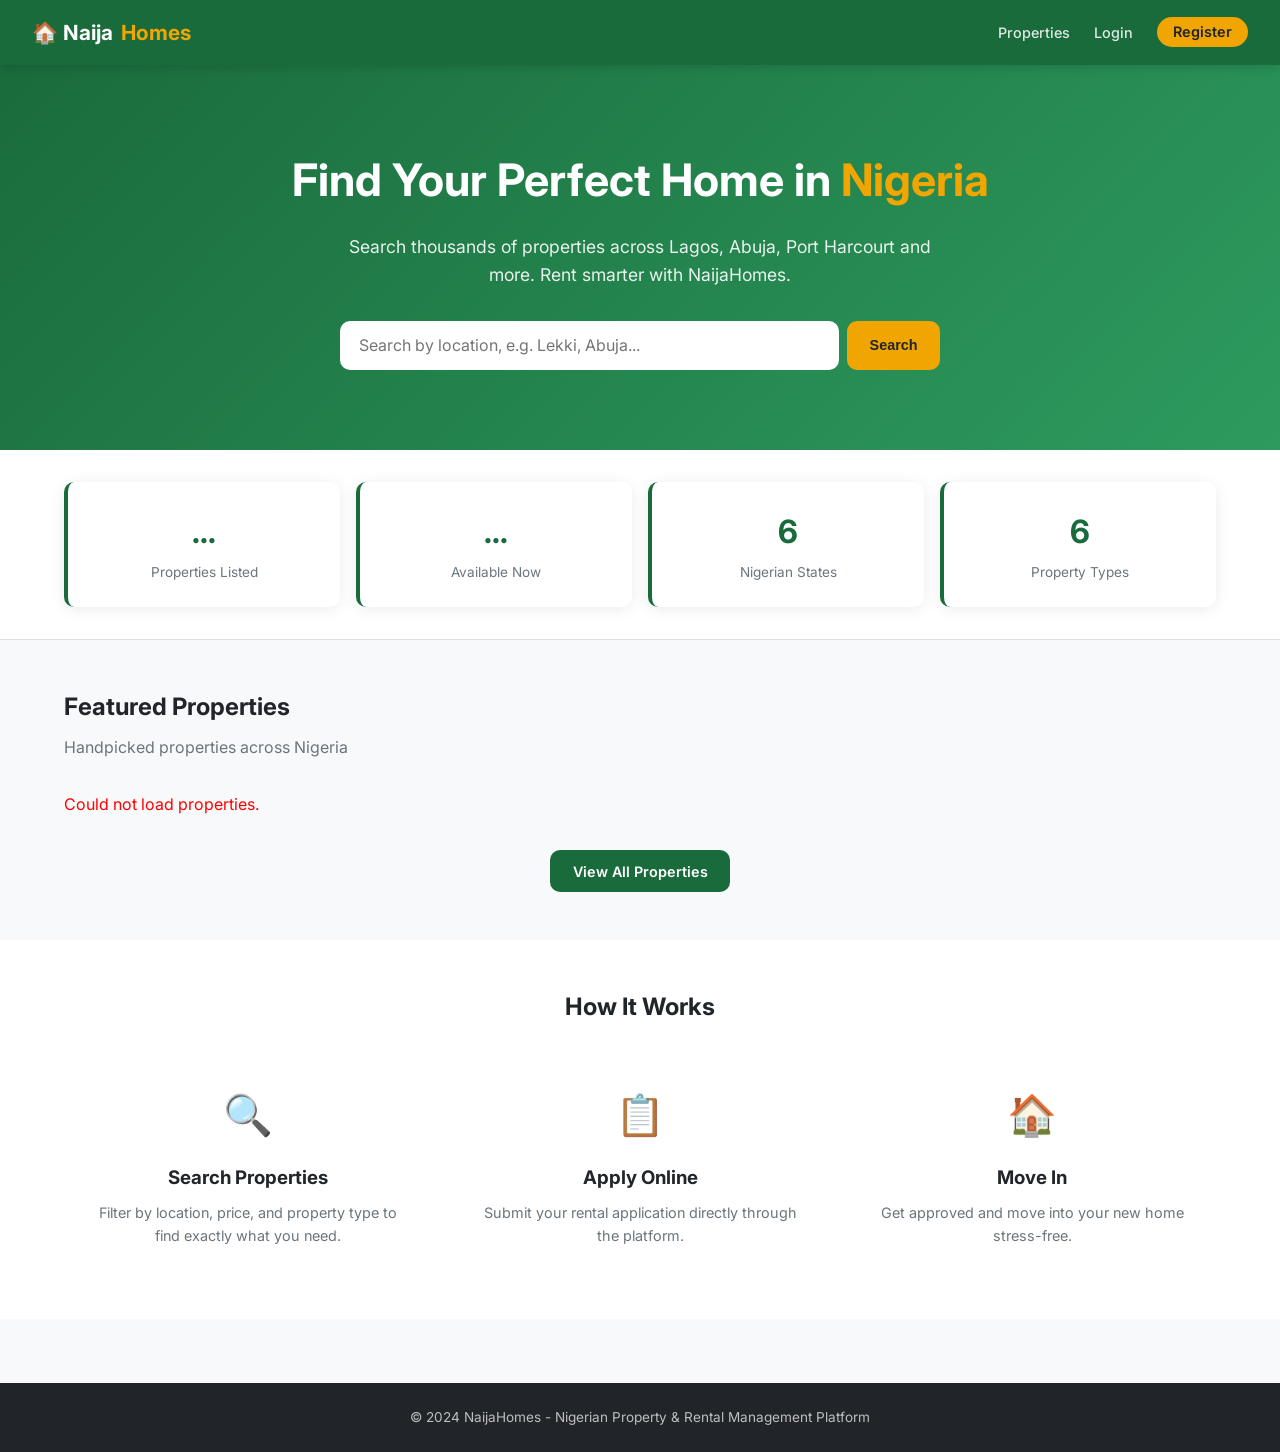
==== templates/pages/index.html @ 6a8428d4 "Nigerian Property Platform Project" ====
<!DOCTYPE html>
<html lang="en">
<head>
    <meta charset="UTF-8">
    <meta name="viewport" content="width=device-width, initial-scale=1.0">
    <title>NaijaHomes - Find Your Perfect Home in Nigeria</title>
    <link rel="stylesheet" href="/static/css/style.css">
</head>
<body>

    <nav class="navbar" id="navbar"></nav>

    <section class="hero">
        <h1>Find Your Perfect Home in <span>Nigeria</span></h1>
        <p>Search thousands of properties across Lagos, Abuja, Port Harcourt and more. Rent smarter with NaijaHomes.</p>

        <div class="hero-search">
            <input type="text" id="heroSearch" placeholder="Search by location, e.g. Lekki, Abuja...">
            <button class="btn btn-secondary" onclick="heroSearch()">Search</button>
        </div>
    </section>

    <section style="background: white; padding: 2rem 0; border-bottom: 1px solid #dee2e6;">
        <div class="container">
            <div class="grid-4" id="statsRow">
                <div class="stat-card">
                    <div class="stat-card-number" id="totalProps">...</div>
                    <div class="stat-card-label">Properties Listed</div>
                </div>
                <div class="stat-card">
                    <div class="stat-card-number" id="totalAvail">...</div>
                    <div class="stat-card-label">Available Now</div>
                </div>
                <div class="stat-card">
                    <div class="stat-card-number">6</div>
                    <div class="stat-card-label">Nigerian States</div>
                </div>
                <div class="stat-card">
                    <div class="stat-card-number">6</div>
                    <div class="stat-card-label">Property Types</div>
                </div>
            </div>
        </div>
    </section>

    <section style="padding: 3rem 0;">
        <div class="container">
            <h2 style="font-size:1.5rem; font-weight:700; margin-bottom:0.5rem;">Featured Properties</h2>
            <p style="color:#6c757d; margin-bottom:2rem;">Handpicked properties across Nigeria</p>

            <div class="grid-3" id="featuredProperties">
                <div class="spinner">Loading properties...</div>
            </div>

            <div style="text-align:center; margin-top:2rem;">
                <a href="/properties/" class="btn btn-primary">View All Properties</a>
            </div>
        </div>
    </section>

    <section style="background:white; padding:3rem 0;">
        <div class="container">
            <h2 style="text-align:center; font-size:1.5rem; font-weight:700; margin-bottom:2rem;">How It Works</h2>
            <div class="grid-3">
                <div style="text-align:center; padding:1.5rem;">
                    <div style="font-size:2.5rem; margin-bottom:1rem;">🔍</div>
                    <h3 style="margin-bottom:0.5rem;">Search Properties</h3>
                    <p style="color:#6c757d; font-size:0.9rem;">Filter by location, price, and property type to find exactly what you need.</p>
                </div>
                <div style="text-align:center; padding:1.5rem;">
                    <div style="font-size:2.5rem; margin-bottom:1rem;">📋</div>
                    <h3 style="margin-bottom:0.5rem;">Apply Online</h3>
                    <p style="color:#6c757d; font-size:0.9rem;">Submit your rental application directly through the platform.</p>
                </div>
                <div style="text-align:center; padding:1.5rem;">
                    <div style="font-size:2.5rem; margin-bottom:1rem;">🏠</div>
                    <h3 style="margin-bottom:0.5rem;">Move In</h3>
                    <p style="color:#6c757d; font-size:0.9rem;">Get approved and move into your new home stress-free.</p>
                </div>
            </div>
        </div>
    </section>

    <footer>
        <p>© 2024 NaijaHomes - Nigerian Property & Rental Management Platform</p>
    </footer>

    <script src="/static/js/main.js"></script>
    <script>
        async function loadStats() {
            const result = await apiGet('/properties/stats/summary/');
            if (result.ok) {
                document.getElementById('totalProps').textContent = result.data.total_properties;

                const available = result.data.by_status.find(s => s.status === 'available');
                document.getElementById('totalAvail').textContent = available ? available.count : 0;
            }
        }

        async function loadFeatured() {
            const result = await apiGet('/properties/');
            const container = document.getElementById('featuredProperties');

            if (!result.ok) {
                container.innerHTML = '<p style="color:red;">Could not load properties.</p>';
                return;
            }

            const properties = result.data.properties.slice(0, 6);

            if (properties.length === 0) {
                container.innerHTML = '<div class="empty-state"><div class="empty-state-icon">🏠</div><p>No properties yet.</p></div>';
                return;
            }

            container.innerHTML = properties.map(p => `
                <div class="property-card" onclick="window.location.href='/property-detail/?id=${p.id}'">
                    <div class="property-card-image">${propertyIcon(p.property_type)}</div>
                    <div class="property-card-body">
                        <div class="property-card-title">${p.title}</div>
                        <div class="property-card-location">📍 ${p.location}, ${p.state}</div>
                        <div class="property-card-price">${formatPrice(p.price)}/year</div>
                        <div class="property-card-footer">
                            <span>🛏️ ${p.bedrooms} bed &nbsp; 🚿 ${p.bathrooms} bath</span>
                            ${statusBadge(p.status)}
                        </div>
                    </div>
                </div>
            `).join('');
        }

        function heroSearch() {
            const keyword = document.getElementById('heroSearch').value.trim();
            if (keyword) {
                window.location.href = `/properties/?search=${keyword}`;
            } else {
                window.location.href = '/properties/';
            }
        }

        document.addEventListener('DOMContentLoaded', () => {
            loadStats();
            loadFeatured();

            document.getElementById('heroSearch').addEventListener('keypress', function(e) {
                if (e.key === 'Enter') heroSearch();
            });
        });
    </script>
</body>
</html>
---- static/css/style.css ----
@import url('https://fonts.googleapis.com/css2?family=Inter:wght@300;400;500;600;700&display=swap');

:root {
    --primary:       #1a6b3c;
    --primary-dark:  #145530;
    --secondary:     #f0a500;
    --danger:        #dc3545;
    --success:       #28a745;
    --warning:       #ffc107;
    --light-bg:      #f8f9fa;
    --white:         #ffffff;
    --dark:          #212529;
    --grey:          #6c757d;
    --border:        #dee2e6;
    --shadow:        0 2px 15px rgba(0,0,0,0.08);
    --radius:        10px;
}

* {
    margin: 0;
    padding: 0;
    box-sizing: border-box;
}

body {
    font-family: 'Inter', sans-serif;
    background-color: var(--light-bg);
    color: var(--dark);
    line-height: 1.6;
}

a {
    text-decoration: none;
    color: inherit;
}

.navbar {
    background-color: var(--primary);
    padding: 0 2rem;
    display: flex;
    align-items: center;
    justify-content: space-between;
    height: 65px;
    position: sticky;
    top: 0;
    z-index: 1000;
    box-shadow: 0 2px 10px rgba(0,0,0,0.15);
}

.navbar-brand {
    color: var(--white);
    font-size: 1.3rem;
    font-weight: 700;
    display: flex;
    align-items: center;
    gap: 0.5rem;
}

.navbar-brand span {
    color: var(--secondary);
}

.navbar-links {
    display: flex;
    align-items: center;
    gap: 1.5rem;
    list-style: none;
}

.navbar-links a {
    color: rgba(255,255,255,0.85);
    font-size: 0.9rem;
    font-weight: 500;
    transition: color 0.2s;
}

.navbar-links a:hover {
    color: var(--white);
}

.navbar-links .btn-nav {
    background-color: var(--secondary);
    color: var(--dark);
    padding: 0.4rem 1rem;
    border-radius: 20px;
    font-weight: 600;
}

.btn {
    display: inline-block;
    padding: 0.6rem 1.4rem;
    border-radius: var(--radius);
    font-size: 0.9rem;
    font-weight: 600;
    cursor: pointer;
    border: none;
    transition: all 0.2s;
    text-align: center;
}

.btn-primary {
    background-color: var(--primary);
    color: var(--white);
}

.btn-primary:hover {
    background-color: var(--primary-dark);
    transform: translateY(-1px);
}

.btn-secondary {
    background-color: var(--secondary);
    color: var(--dark);
}

.btn-secondary:hover {
    background-color: #d4900a;
    transform: translateY(-1px);
}

.btn-danger {
    background-color: var(--danger);
    color: var(--white);
}

.btn-danger:hover {
    background-color: #b02a37;
}

.btn-outline {
    background-color: transparent;
    border: 2px solid var(--primary);
    color: var(--primary);
}

.btn-outline:hover {
    background-color: var(--primary);
    color: var(--white);
}

.btn-full {
    width: 100%;
    padding: 0.8rem;
    font-size: 1rem;
}

.card {
    background-color: var(--white);
    border-radius: var(--radius);
    box-shadow: var(--shadow);
    overflow: hidden;
}

.card-body {
    padding: 1.5rem;
}

.property-card {
    background: var(--white);
    border-radius: var(--radius);
    box-shadow: var(--shadow);
    overflow: hidden;
    transition: transform 0.2s, box-shadow 0.2s;
    cursor: pointer;
}

.property-card:hover {
    transform: translateY(-4px);
    box-shadow: 0 8px 25px rgba(0,0,0,0.12);
}

.property-card-image {
    width: 100%;
    height: 200px;
    object-fit: cover;
    background-color: #e9ecef;
    display: flex;
    align-items: center;
    justify-content: center;
    font-size: 3rem;
}

.property-card-body {
    padding: 1.2rem;
}

.property-card-title {
    font-size: 1rem;
    font-weight: 600;
    margin-bottom: 0.3rem;
    color: var(--dark);
}

.property-card-location {
    color: var(--grey);
    font-size: 0.85rem;
    margin-bottom: 0.8rem;
}

.property-card-price {
    font-size: 1.1rem;
    font-weight: 700;
    color: var(--primary);
    margin-bottom: 0.8rem;
}

.property-card-footer {
    display: flex;
    justify-content: space-between;
    align-items: center;
    padding-top: 0.8rem;
    border-top: 1px solid var(--border);
    font-size: 0.8rem;
    color: var(--grey);
}

.badge {
    display: inline-block;
    padding: 0.25rem 0.7rem;
    border-radius: 20px;
    font-size: 0.75rem;
    font-weight: 600;
}

.badge-available  { background-color: #d4edda; color: #155724; }
.badge-rented     { background-color: #f8d7da; color: #721c24; }
.badge-unavailable{ background-color: #e2e3e5; color: #383d41; }
.badge-pending    { background-color: #fff3cd; color: #856404; }
.badge-approved   { background-color: #d4edda; color: #155724; }
.badge-rejected   { background-color: #f8d7da; color: #721c24; }

.form-group {
    margin-bottom: 1.2rem;
}

.form-label {
    display: block;
    font-weight: 500;
    font-size: 0.9rem;
    margin-bottom: 0.4rem;
    color: var(--dark);
}

.form-control {
    width: 100%;
    padding: 0.7rem 1rem;
    border: 1.5px solid var(--border);
    border-radius: 8px;
    font-size: 0.9rem;
    font-family: inherit;
    transition: border-color 0.2s;
    background-color: var(--white);
}

.form-control:focus {
    outline: none;
    border-color: var(--primary);
    box-shadow: 0 0 0 3px rgba(26,107,60,0.1);
}

select.form-control {
    cursor: pointer;
}

.container {
    max-width: 1200px;
    margin: 0 auto;
    padding: 0 1.5rem;
}

.page-header {
    background-color: var(--white);
    padding: 2rem 0;
    margin-bottom: 2rem;
    border-bottom: 1px solid var(--border);
}

.page-title {
    font-size: 1.6rem;
    font-weight: 700;
    color: var(--dark);
}

.page-subtitle {
    color: var(--grey);
    font-size: 0.95rem;
    margin-top: 0.3rem;
}

.grid-3 {
    display: grid;
    grid-template-columns: repeat(3, 1fr);
    gap: 1.5rem;
}

.grid-2 {
    display: grid;
    grid-template-columns: repeat(2, 1fr);
    gap: 1.5rem;
}

.grid-4 {
    display: grid;
    grid-template-columns: repeat(4, 1fr);
    gap: 1rem;
}

.stat-card {
    background: var(--white);
    border-radius: var(--radius);
    padding: 1.5rem;
    box-shadow: var(--shadow);
    text-align: center;
    border-left: 4px solid var(--primary);
}

.stat-card-number {
    font-size: 2rem;
    font-weight: 700;
    color: var(--primary);
}

.stat-card-label {
    color: var(--grey);
    font-size: 0.85rem;
    margin-top: 0.3rem;
}

.alert {
    padding: 0.9rem 1.2rem;
    border-radius: 8px;
    font-size: 0.9rem;
    margin-bottom: 1rem;
    display: none;
}

.alert-error   { background-color: #f8d7da; color: #721c24; border: 1px solid #f5c6cb; }
.alert-success { background-color: #d4edda; color: #155724; border: 1px solid #c3e6cb; }

.hero {
    background: linear-gradient(135deg, var(--primary) 0%, #2d9b5e 100%);
    color: var(--white);
    padding: 5rem 2rem;
    text-align: center;
}

.hero h1 {
    font-size: 2.8rem;
    font-weight: 700;
    margin-bottom: 1rem;
}

.hero h1 span {
    color: var(--secondary);
}

.hero p {
    font-size: 1.1rem;
    opacity: 0.9;
    margin-bottom: 2rem;
    max-width: 600px;
    margin-left: auto;
    margin-right: auto;
}

.hero-search {
    display: flex;
    max-width: 600px;
    margin: 0 auto;
    gap: 0.5rem;
}

.hero-search input {
    flex: 1;
    padding: 0.9rem 1.2rem;
    border: none;
    border-radius: var(--radius);
    font-size: 1rem;
    font-family: inherit;
}

.hero-search input:focus {
    outline: none;
}

.table {
    width: 100%;
    border-collapse: collapse;
    font-size: 0.9rem;
}

.table th {
    background-color: var(--light-bg);
    padding: 0.8rem 1rem;
    text-align: left;
    font-weight: 600;
    border-bottom: 2px solid var(--border);
}

.table td {
    padding: 0.8rem 1rem;
    border-bottom: 1px solid var(--border);
}

.table tr:hover td {
    background-color: #f8f9fa;
}

.spinner {
    text-align: center;
    padding: 3rem;
    color: var(--grey);
    font-size: 0.95rem;
}

.empty-state {
    text-align: center;
    padding: 4rem 2rem;
    color: var(--grey);
}

.empty-state-icon {
    font-size: 3rem;
    margin-bottom: 1rem;
}

footer {
    background-color: var(--dark);
    color: rgba(255,255,255,0.7);
    text-align: center;
    padding: 1.5rem;
    margin-top: 4rem;
    font-size: 0.85rem;
}

@media (max-width: 768px) {
    .grid-3, .grid-4 { grid-template-columns: 1fr; }
    .grid-2 { grid-template-columns: 1fr; }
    .hero h1 { font-size: 1.8rem; }
    .hero-search { flex-direction: column; }
    .navbar-links { display: none; }
}
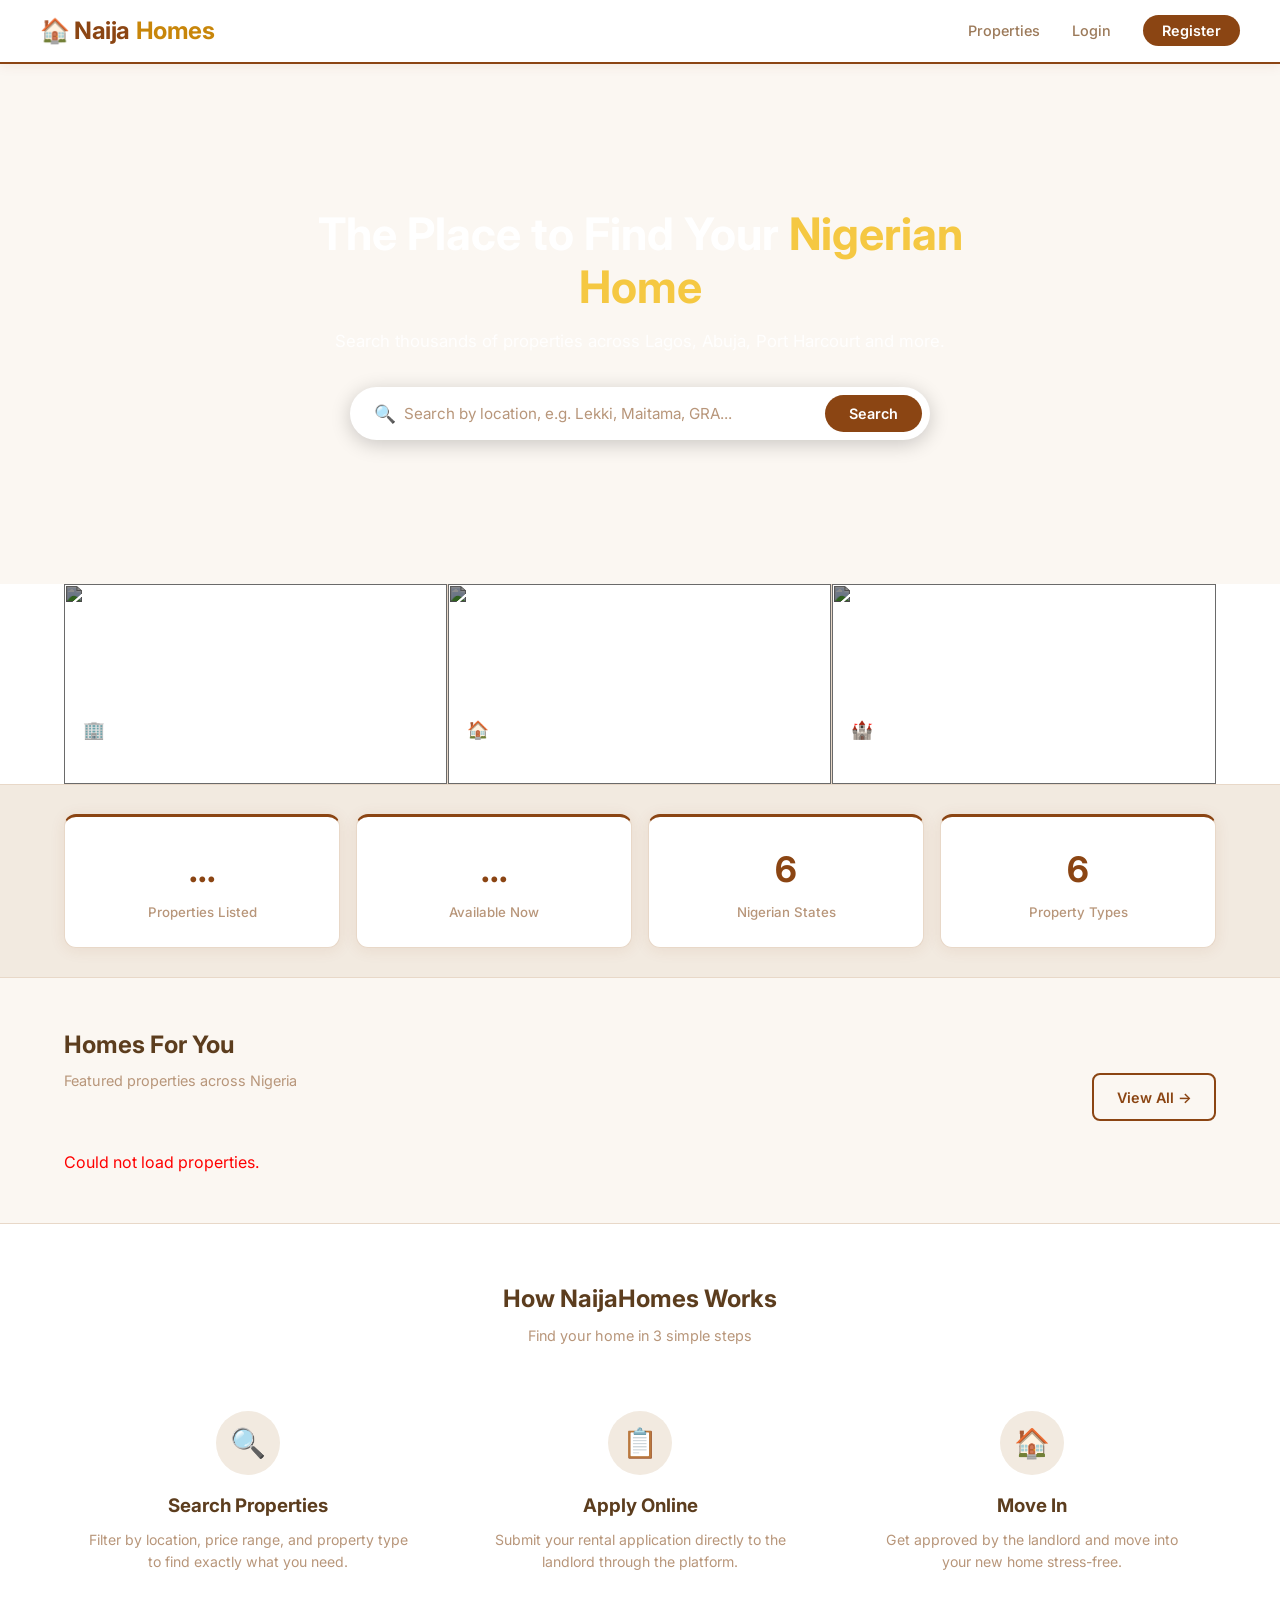
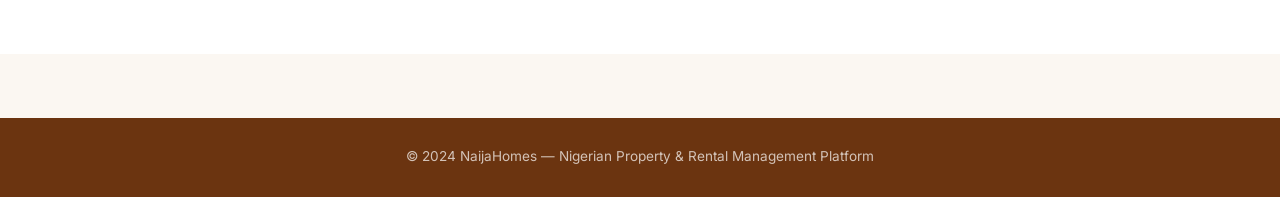
==== commit b5d573ec: "Updated code" ====
--- a/templates/pages/index.html
+++ b/templates/pages/index.html
@@ -8,144 +8,247 @@
 </head>
 <body>
 
-    <nav class="navbar" id="navbar"></nav>
-
-    <section class="hero">
-        <h1>Find Your Perfect Home in <span>Nigeria</span></h1>
-        <p>Search thousands of properties across Lagos, Abuja, Port Harcourt and more. Rent smarter with NaijaHomes.</p>
-
-        <div class="hero-search">
-            <input type="text" id="heroSearch" placeholder="Search by location, e.g. Lekki, Abuja...">
-            <button class="btn btn-secondary" onclick="heroSearch()">Search</button>
-        </div>
-    </section>
-
-    <section style="background: white; padding: 2rem 0; border-bottom: 1px solid #dee2e6;">
-        <div class="container">
-            <div class="grid-4" id="statsRow">
-                <div class="stat-card">
-                    <div class="stat-card-number" id="totalProps">...</div>
-                    <div class="stat-card-label">Properties Listed</div>
-                </div>
-                <div class="stat-card">
-                    <div class="stat-card-number" id="totalAvail">...</div>
-                    <div class="stat-card-label">Available Now</div>
-                </div>
-                <div class="stat-card">
-                    <div class="stat-card-number">6</div>
-                    <div class="stat-card-label">Nigerian States</div>
-                </div>
-                <div class="stat-card">
-                    <div class="stat-card-number">6</div>
-                    <div class="stat-card-label">Property Types</div>
-                </div>
-            </div>
-        </div>
-    </section>
-
-    <section style="padding: 3rem 0;">
-        <div class="container">
-            <h2 style="font-size:1.5rem; font-weight:700; margin-bottom:0.5rem;">Featured Properties</h2>
-            <p style="color:#6c757d; margin-bottom:2rem;">Handpicked properties across Nigeria</p>
-
-            <div class="grid-3" id="featuredProperties">
-                <div class="spinner">Loading properties...</div>
-            </div>
-
-            <div style="text-align:center; margin-top:2rem;">
-                <a href="/properties/" class="btn btn-primary">View All Properties</a>
-            </div>
-        </div>
-    </section>
-
-    <section style="background:white; padding:3rem 0;">
-        <div class="container">
-            <h2 style="text-align:center; font-size:1.5rem; font-weight:700; margin-bottom:2rem;">How It Works</h2>
-            <div class="grid-3">
-                <div style="text-align:center; padding:1.5rem;">
-                    <div style="font-size:2.5rem; margin-bottom:1rem;">🔍</div>
-                    <h3 style="margin-bottom:0.5rem;">Search Properties</h3>
-                    <p style="color:#6c757d; font-size:0.9rem;">Filter by location, price, and property type to find exactly what you need.</p>
-                </div>
-                <div style="text-align:center; padding:1.5rem;">
-                    <div style="font-size:2.5rem; margin-bottom:1rem;">📋</div>
-                    <h3 style="margin-bottom:0.5rem;">Apply Online</h3>
-                    <p style="color:#6c757d; font-size:0.9rem;">Submit your rental application directly through the platform.</p>
-                </div>
-                <div style="text-align:center; padding:1.5rem;">
-                    <div style="font-size:2.5rem; margin-bottom:1rem;">🏠</div>
-                    <h3 style="margin-bottom:0.5rem;">Move In</h3>
-                    <p style="color:#6c757d; font-size:0.9rem;">Get approved and move into your new home stress-free.</p>
-                </div>
-            </div>
-        </div>
-    </section>
-
-    <footer>
-        <p>© 2024 NaijaHomes - Nigerian Property & Rental Management Platform</p>
-    </footer>
-
-    <script src="/static/js/main.js"></script>
-    <script>
-        async function loadStats() {
-            const result = await apiGet('/properties/stats/summary/');
-            if (result.ok) {
-                document.getElementById('totalProps').textContent = result.data.total_properties;
-
-                const available = result.data.by_status.find(s => s.status === 'available');
-                document.getElementById('totalAvail').textContent = available ? available.count : 0;
-            }
+<nav class="navbar" id="navbar"></nav>
+
+<section class="hero">
+    <div class="hero-bg"></div>
+    <div class="hero-content">
+        <h1>The Place to Find Your <span>Nigerian Home</span></h1>
+        <p>Search thousands of properties across Lagos, Abuja, Port Harcourt and more.</p>
+        <div class="hero-search-box">
+            <span style="font-size:1.1rem;">🔍</span>
+            <input type="text" id="heroSearch"
+                placeholder="Search by location, e.g. Lekki, Maitama, GRA...">
+            <button onclick="heroSearch()">Search</button>
+        </div>
+    </div>
+</section>
+
+<section style="background:var(--white); padding:0; border-bottom:1px solid var(--border);">
+    <div class="container">
+        <div style="display:grid; grid-template-columns:repeat(3,1fr); gap:0;">
+
+            <a href="/properties/?type=apartment"
+               style="position:relative; height:200px; overflow:hidden; display:block;
+                      border-right:1px solid var(--border);">
+                <img src="https://images.unsplash.com/photo-1545324418-cc1a3fa10c00?w=600&auto=format&fit=crop&q=70"
+                     style="width:100%;height:100%;object-fit:cover;filter:brightness(0.55);transition:transform 0.3s;"
+                     onmouseover="this.style.transform='scale(1.05)'"
+                     onmouseout="this.style.transform='scale(1)'">
+                <div style="position:absolute;bottom:1.2rem;left:1.2rem;color:white;">
+                    <div style="font-size:1.1rem;font-weight:700;">🏢 Apartments</div>
+                    <div style="font-size:0.82rem;opacity:0.85;">Browse flats & apartments →</div>
+                </div>
+            </a>
+
+            <a href="/properties/?type=duplex"
+               style="position:relative; height:200px; overflow:hidden; display:block;
+                      border-right:1px solid var(--border);">
+                <img src="https://images.unsplash.com/photo-1600596542815-ffad4c1539a9?w=600&auto=format&fit=crop&q=70"
+                     style="width:100%;height:100%;object-fit:cover;filter:brightness(0.55);transition:transform 0.3s;"
+                     onmouseover="this.style.transform='scale(1.05)'"
+                     onmouseout="this.style.transform='scale(1)'">
+                <div style="position:absolute;bottom:1.2rem;left:1.2rem;color:white;">
+                    <div style="font-size:1.1rem;font-weight:700;">🏠 Duplexes</div>
+                    <div style="font-size:0.82rem;opacity:0.85;">Browse duplexes →</div>
+                </div>
+            </a>
+
+            <a href="/properties/?type=mansion"
+               style="position:relative; height:200px; overflow:hidden; display:block;">
+                <img src="https://images.unsplash.com/photo-1613490493576-7fde63acd811?w=600&auto=format&fit=crop&q=70"
+                     style="width:100%;height:100%;object-fit:cover;filter:brightness(0.55);transition:transform 0.3s;"
+                     onmouseover="this.style.transform='scale(1.05)'"
+                     onmouseout="this.style.transform='scale(1)'">
+                <div style="position:absolute;bottom:1.2rem;left:1.2rem;color:white;">
+                    <div style="font-size:1.1rem;font-weight:700;">🏰 Mansions</div>
+                    <div style="font-size:0.82rem;opacity:0.85;">Browse luxury homes →</div>
+                </div>
+            </a>
+
+        </div>
+    </div>
+</section>
+
+<section style="background:var(--cream-dark); padding:1.8rem 0;
+                border-bottom:1px solid var(--border);">
+    <div class="container">
+        <div class="grid-4">
+            <div class="stat-card">
+                <div class="stat-card-number" id="totalProps">...</div>
+                <div class="stat-card-label">Properties Listed</div>
+            </div>
+            <div class="stat-card">
+                <div class="stat-card-number" id="availProps">...</div>
+                <div class="stat-card-label">Available Now</div>
+            </div>
+            <div class="stat-card">
+                <div class="stat-card-number">6</div>
+                <div class="stat-card-label">Nigerian States</div>
+            </div>
+            <div class="stat-card">
+                <div class="stat-card-number">6</div>
+                <div class="stat-card-label">Property Types</div>
+            </div>
+        </div>
+    </div>
+</section>
+
+<section style="padding:3rem 0;">
+    <div class="container">
+        <div style="display:flex; justify-content:space-between; align-items:flex-end;
+                    margin-bottom:1.8rem;">
+            <div>
+                <div class="section-title">Homes For You</div>
+                <div class="section-sub">Featured properties across Nigeria</div>
+            </div>
+            <a href="/properties/" class="btn btn-outline">View All →</a>
+        </div>
+        <div class="grid-3" id="featuredProperties">
+            <div class="spinner">Loading properties...</div>
+        </div>
+    </div>
+</section>
+
+<section style="background:var(--white); padding:3.5rem 0;
+                border-top:1px solid var(--border);">
+    <div class="container">
+        <div style="text-align:center; margin-bottom:2.5rem;">
+            <div class="section-title">How NaijaHomes Works</div>
+            <div class="section-sub">Find your home in 3 simple steps</div>
+        </div>
+        <div class="grid-3">
+            <div style="text-align:center; padding:1.5rem;">
+                <div style="width:64px; height:64px; background:var(--cream-dark);
+                            border-radius:50%; display:flex; align-items:center;
+                            justify-content:center; font-size:1.8rem;
+                            margin:0 auto 1rem;">🔍</div>
+                <h3 style="font-weight:700; margin-bottom:0.5rem; color:var(--text-main);">
+                    Search Properties
+                </h3>
+                <p style="color:var(--text-muted); font-size:0.88rem; line-height:1.6;">
+                    Filter by location, price range, and property type to find exactly what you need.
+                </p>
+            </div>
+            <div style="text-align:center; padding:1.5rem;">
+                <div style="width:64px; height:64px; background:var(--cream-dark);
+                            border-radius:50%; display:flex; align-items:center;
+                            justify-content:center; font-size:1.8rem;
+                            margin:0 auto 1rem;">📋</div>
+                <h3 style="font-weight:700; margin-bottom:0.5rem; color:var(--text-main);">
+                    Apply Online
+                </h3>
+                <p style="color:var(--text-muted); font-size:0.88rem; line-height:1.6;">
+                    Submit your rental application directly to the landlord through the platform.
+                </p>
+            </div>
+            <div style="text-align:center; padding:1.5rem;">
+                <div style="width:64px; height:64px; background:var(--cream-dark);
+                            border-radius:50%; display:flex; align-items:center;
+                            justify-content:center; font-size:1.8rem;
+                            margin:0 auto 1rem;">🏠</div>
+                <h3 style="font-weight:700; margin-bottom:0.5rem; color:var(--text-main);">
+                    Move In
+                </h3>
+                <p style="color:var(--text-muted); font-size:0.88rem; line-height:1.6;">
+                    Get approved by the landlord and move into your new home stress-free.
+                </p>
+            </div>
+        </div>
+    </div>
+</section>
+
+<footer>
+    <p>© 2024 NaijaHomes — Nigerian Property & Rental Management Platform</p>
+</footer>
+
+<script src="/static/js/main.js"></script>
+<script>
+    const propertyImages = {
+        'apartment':    'https://images.unsplash.com/photo-1545324418-cc1a3fa10c00?w=500&auto=format&fit=crop&q=70',
+        'duplex':       'https://images.unsplash.com/photo-1600596542815-ffad4c1539a9?w=500&auto=format&fit=crop&q=70',
+        'bungalow':     'https://images.unsplash.com/photo-1570129477492-45c003edd2be?w=500&auto=format&fit=crop&q=70',
+        'self-contain': 'https://images.unsplash.com/photo-1583608205776-bfd35f0d9f83?w=500&auto=format&fit=crop&q=70',
+        'room':         'https://images.unsplash.com/photo-1522708323590-d24dbb6b0267?w=500&auto=format&fit=crop&q=70',
+        'mansion':      'https://images.unsplash.com/photo-1613490493576-7fde63acd811?w=500&auto=format&fit=crop&q=70',
+    };
+
+    function getPropertyImage(type, imageUrl) {
+        if (imageUrl && imageUrl.startsWith('http')) return imageUrl;
+        return propertyImages[type] || propertyImages['apartment'];
+    }
+
+    async function loadStats() {
+        const result = await apiGet('/properties/stats/summary/');
+        if (result.ok) {
+            document.getElementById('totalProps').textContent = result.data.total_properties;
+            const avail = result.data.by_status.find(s => s.status === 'available');
+            document.getElementById('availProps').textContent = avail ? avail.count : 0;
         }
-
-        async function loadFeatured() {
-            const result = await apiGet('/properties/');
-            const container = document.getElementById('featuredProperties');
-
-            if (!result.ok) {
-                container.innerHTML = '<p style="color:red;">Could not load properties.</p>';
-                return;
-            }
-
-            const properties = result.data.properties.slice(0, 6);
-
-            if (properties.length === 0) {
-                container.innerHTML = '<div class="empty-state"><div class="empty-state-icon">🏠</div><p>No properties yet.</p></div>';
-                return;
-            }
-
-            container.innerHTML = properties.map(p => `
-                <div class="property-card" onclick="window.location.href='/property-detail/?id=${p.id}'">
-                    <div class="property-card-image">${propertyIcon(p.property_type)}</div>
-                    <div class="property-card-body">
-                        <div class="property-card-title">${p.title}</div>
-                        <div class="property-card-location">📍 ${p.location}, ${p.state}</div>
-                        <div class="property-card-price">${formatPrice(p.price)}/year</div>
-                        <div class="property-card-footer">
-                            <span>🛏️ ${p.bedrooms} bed &nbsp; 🚿 ${p.bathrooms} bath</span>
-                            ${statusBadge(p.status)}
+    }
+
+    async function loadFeatured() {
+        const result = await apiGet('/properties/');
+        const container = document.getElementById('featuredProperties');
+
+        if (!result.ok) {
+            container.innerHTML = '<p style="color:red;">Could not load properties.</p>';
+            return;
+        }
+
+        const properties = result.data.properties.slice(0, 6);
+
+        if (properties.length === 0) {
+            container.innerHTML = `
+                <div class="empty-state" style="grid-column:1/-1;">
+                    <div class="empty-state-icon">🏠</div>
+                    <p>No properties yet.</p>
+                </div>`;
+            return;
+        }
+
+        container.innerHTML = properties.map(p => `
+            <div class="property-card"
+                 onclick="window.location.href='/property-detail/?id=${p.id}'">
+                <div class="property-card-image">
+                    <img src="${getPropertyImage(p.property_type, p.image_url)}"
+                         alt="${p.title}"
+                         onerror="this.src='${propertyImages.apartment}'">
+                    <div class="property-type-tag">${p.property_type}</div>
+                </div>
+                <div class="property-card-body">
+                    <div class="property-card-title">${p.title}</div>
+                    <div class="property-card-location">📍 ${p.location}, ${p.state}</div>
+                    <div class="property-card-price">
+                        ${formatPrice(p.price)}
+                        <span>/ year</span>
+                    </div>
+                    <div class="property-card-footer">
+                        <div class="meta-icons">
+                            <span>🛏️ ${p.bedrooms} Beds</span>
+                            <span>🚿 ${p.bathrooms} Baths</span>
                         </div>
+                        ${statusBadge(p.status)}
                     </div>
                 </div>
-            `).join('');
-        }
-
-        function heroSearch() {
-            const keyword = document.getElementById('heroSearch').value.trim();
-            if (keyword) {
-                window.location.href = `/properties/?search=${keyword}`;
-            } else {
-                window.location.href = '/properties/';
-            }
-        }
-
-        document.addEventListener('DOMContentLoaded', () => {
-            loadStats();
-            loadFeatured();
-
-            document.getElementById('heroSearch').addEventListener('keypress', function(e) {
-                if (e.key === 'Enter') heroSearch();
-            });
+            </div>
+        `).join('');
+    }
+
+    function heroSearch() {
+        const keyword = document.getElementById('heroSearch').value.trim();
+        window.location.href = keyword
+            ? `/properties/?search=${encodeURIComponent(keyword)}`
+            : '/properties/';
+    }
+
+    document.addEventListener('DOMContentLoaded', () => {
+        loadStats();
+        loadFeatured();
+        document.getElementById('heroSearch').addEventListener('keypress', e => {
+            if (e.key === 'Enter') heroSearch();
         });
-    </script>
+    });
+</script>
 </body>
 </html>
--- a/static/css/style.css
+++ b/static/css/style.css
@@ -1,158 +1,220 @@
 @import url('https://fonts.googleapis.com/css2?family=Inter:wght@300;400;500;600;700&display=swap');
 
 :root {
-    --primary:       #1a6b3c;
-    --primary-dark:  #145530;
-    --secondary:     #f0a500;
-    --danger:        #dc3545;
-    --success:       #28a745;
-    --warning:       #ffc107;
-    --light-bg:      #f8f9fa;
-    --white:         #ffffff;
-    --dark:          #212529;
-    --grey:          #6c757d;
-    --border:        #dee2e6;
-    --shadow:        0 2px 15px rgba(0,0,0,0.08);
-    --radius:        10px;
-}
-
-* {
-    margin: 0;
-    padding: 0;
-    box-sizing: border-box;
-}
+    --primary:        #8B4513;
+    --primary-dark:   #6B3410;
+    --primary-light:  #D2691E;
+    --secondary:      #C8860A;
+    --cream:          #FBF7F2;
+    --cream-dark:     #F2EAE0;
+    --white:          #FFFFFF;
+    --text-main:      #5C3D1E;
+    --text-light:     #9C7A5A;
+    --text-muted:     #B8967A;
+    --border:         #E8D8C8;
+    --shadow:         0 2px 16px rgba(139,69,19,0.09);
+    --shadow-hover:   0 8px 32px rgba(139,69,19,0.18);
+    --radius:         12px;
+    --radius-sm:      8px;
+}
+
+* { margin: 0; padding: 0; box-sizing: border-box; }
 
 body {
     font-family: 'Inter', sans-serif;
-    background-color: var(--light-bg);
-    color: var(--dark);
+    background-color: var(--cream);
+    color: var(--text-main);
     line-height: 1.6;
 }
 
-a {
-    text-decoration: none;
-    color: inherit;
-}
+a { text-decoration: none; color: inherit; }
 
 .navbar {
-    background-color: var(--primary);
-    padding: 0 2rem;
+    background: var(--white);
+    padding: 0 2.5rem;
     display: flex;
     align-items: center;
     justify-content: space-between;
-    height: 65px;
+    height: 64px;
     position: sticky;
     top: 0;
     z-index: 1000;
-    box-shadow: 0 2px 10px rgba(0,0,0,0.15);
+    border-bottom: 2px solid var(--primary);
+    box-shadow: 0 2px 12px rgba(139,69,19,0.08);
 }
 
 .navbar-brand {
-    color: var(--white);
-    font-size: 1.3rem;
+    color: var(--primary);
+    font-size: 1.5rem;
     font-weight: 700;
     display: flex;
     align-items: center;
-    gap: 0.5rem;
-}
-
-.navbar-brand span {
-    color: var(--secondary);
-}
+    gap: 0.4rem;
+    letter-spacing: -0.5px;
+}
+
+.navbar-brand span { color: var(--secondary); }
 
 .navbar-links {
     display: flex;
     align-items: center;
-    gap: 1.5rem;
+    gap: 2rem;
     list-style: none;
 }
 
 .navbar-links a {
-    color: rgba(255,255,255,0.85);
+    color: var(--text-light);
     font-size: 0.9rem;
     font-weight: 500;
     transition: color 0.2s;
 }
 
-.navbar-links a:hover {
+.navbar-links a:hover { color: var(--primary); }
+
+.btn-nav {
+    background: var(--primary) !important;
+    color: var(--white) !important;
+    padding: 0.45rem 1.2rem !important;
+    border-radius: 20px !important;
+    font-weight: 600 !important;
+}
+
+.btn-nav:hover {
+    background: var(--primary-dark) !important;
+}
+
+.hero {
+    position: relative;
+    height: 520px;
+    display: flex;
+    align-items: center;
+    justify-content: center;
+    overflow: hidden;
+}
+
+.hero-bg {
+    position: absolute;
+    inset: 0;
+    background-image: url('https://images.unsplash.com/photo-1570129477492-45c003edd2be?w=1600&auto=format&fit=crop&q=80');
+    background-size: cover;
+    background-position: center;
+    filter: brightness(0.45);
+}
+
+.hero-content {
+    position: relative;
+    z-index: 2;
+    text-align: center;
+    padding: 0 1.5rem;
+    max-width: 700px;
+}
+
+.hero-content h1 {
+    font-size: 2.8rem;
+    font-weight: 700;
     color: var(--white);
-}
-
-.navbar-links .btn-nav {
-    background-color: var(--secondary);
-    color: var(--dark);
-    padding: 0.4rem 1rem;
-    border-radius: 20px;
-    font-weight: 600;
-}
+    margin-bottom: 0.8rem;
+    line-height: 1.2;
+}
+
+.hero-content h1 span { color: #F5C842; }
+
+.hero-content p {
+    color: rgba(255,255,255,0.88);
+    font-size: 1.05rem;
+    margin-bottom: 2rem;
+}
+
+.hero-search-box {
+    background: var(--white);
+    border-radius: 50px;
+    padding: 0.5rem 0.5rem 0.5rem 1.5rem;
+    display: flex;
+    align-items: center;
+    gap: 0.5rem;
+    box-shadow: 0 4px 20px rgba(0,0,0,0.2);
+    max-width: 580px;
+    margin: 0 auto;
+}
+
+.hero-search-box input {
+    flex: 1;
+    border: none;
+    outline: none;
+    font-size: 0.95rem;
+    font-family: inherit;
+    color: var(--text-main);
+    background: transparent;
+}
+
+.hero-search-box input::placeholder { color: var(--text-muted); }
+
+.hero-search-box button {
+    background: var(--primary);
+    color: white;
+    border: none;
+    border-radius: 50px;
+    padding: 0.65rem 1.5rem;
+    font-weight: 600;
+    font-size: 0.9rem;
+    cursor: pointer;
+    font-family: inherit;
+    transition: background 0.2s;
+    white-space: nowrap;
+}
+
+.hero-search-box button:hover { background: var(--primary-dark); }
 
 .btn {
-    display: inline-block;
-    padding: 0.6rem 1.4rem;
-    border-radius: var(--radius);
+    display: inline-flex;
+    align-items: center;
+    gap: 0.4rem;
+    padding: 0.65rem 1.4rem;
+    border-radius: var(--radius-sm);
     font-size: 0.9rem;
     font-weight: 600;
     cursor: pointer;
     border: none;
     transition: all 0.2s;
-    text-align: center;
+    font-family: inherit;
 }
 
 .btn-primary {
-    background-color: var(--primary);
+    background: var(--primary);
     color: var(--white);
 }
 
 .btn-primary:hover {
-    background-color: var(--primary-dark);
+    background: var(--primary-dark);
     transform: translateY(-1px);
+    box-shadow: 0 4px 12px rgba(139,69,19,0.3);
 }
 
 .btn-secondary {
-    background-color: var(--secondary);
-    color: var(--dark);
-}
-
-.btn-secondary:hover {
-    background-color: #d4900a;
-    transform: translateY(-1px);
-}
-
-.btn-danger {
-    background-color: var(--danger);
+    background: var(--secondary);
     color: var(--white);
 }
 
-.btn-danger:hover {
-    background-color: #b02a37;
-}
+.btn-secondary:hover { background: #A06D08; }
+
+.btn-danger { background: #dc3545; color: white; }
+.btn-danger:hover { background: #b02a37; }
 
 .btn-outline {
-    background-color: transparent;
+    background: transparent;
     border: 2px solid var(--primary);
     color: var(--primary);
 }
 
 .btn-outline:hover {
-    background-color: var(--primary);
-    color: var(--white);
+    background: var(--primary);
+    color: white;
 }
 
 .btn-full {
     width: 100%;
-    padding: 0.8rem;
-    font-size: 1rem;
-}
-
-.card {
-    background-color: var(--white);
-    border-radius: var(--radius);
-    box-shadow: var(--shadow);
-    overflow: hidden;
-}
-
-.card-body {
-    padding: 1.5rem;
+    justify-content: center;
+    padding: 0.85rem;
 }
 
 .property-card {
@@ -160,50 +222,80 @@
     border-radius: var(--radius);
     box-shadow: var(--shadow);
     overflow: hidden;
-    transition: transform 0.2s, box-shadow 0.2s;
+    transition: transform 0.25s, box-shadow 0.25s;
     cursor: pointer;
+    border: 1px solid var(--border);
 }
 
 .property-card:hover {
-    transform: translateY(-4px);
-    box-shadow: 0 8px 25px rgba(0,0,0,0.12);
+    transform: translateY(-5px);
+    box-shadow: var(--shadow-hover);
 }
 
 .property-card-image {
     width: 100%;
-    height: 200px;
+    height: 210px;
     object-fit: cover;
-    background-color: #e9ecef;
-    display: flex;
-    align-items: center;
-    justify-content: center;
-    font-size: 3rem;
-}
-
-.property-card-body {
-    padding: 1.2rem;
-}
+    overflow: hidden;
+    position: relative;
+    background: var(--cream-dark);
+}
+
+.property-card-image img {
+    width: 100%;
+    height: 100%;
+    object-fit: cover;
+    transition: transform 0.35s;
+    display: block;
+}
+
+.property-card:hover .property-card-image img {
+    transform: scale(1.06);
+}
+
+.property-type-tag {
+    position: absolute;
+    top: 10px;
+    left: 10px;
+    background: rgba(139,69,19,0.88);
+    color: white;
+    font-size: 0.72rem;
+    font-weight: 600;
+    padding: 0.22rem 0.65rem;
+    border-radius: 20px;
+    text-transform: capitalize;
+    backdrop-filter: blur(4px);
+}
+
+.property-card-body { padding: 1.1rem 1.2rem; }
 
 .property-card-title {
-    font-size: 1rem;
-    font-weight: 600;
+    font-size: 0.95rem;
+    font-weight: 700;
     margin-bottom: 0.3rem;
-    color: var(--dark);
+    color: var(--text-main);
+    line-height: 1.3;
 }
 
 .property-card-location {
-    color: var(--grey);
-    font-size: 0.85rem;
-    margin-bottom: 0.8rem;
+    color: var(--text-muted);
+    font-size: 0.82rem;
+    margin-bottom: 0.7rem;
 }
 
 .property-card-price {
-    font-size: 1.1rem;
+    font-size: 1.15rem;
     font-weight: 700;
     color: var(--primary);
     margin-bottom: 0.8rem;
 }
 
+.property-card-price span {
+    font-size: 0.78rem;
+    color: var(--text-muted);
+    font-weight: 400;
+}
+
 .property-card-footer {
     display: flex;
     justify-content: space-between;
@@ -211,56 +303,64 @@
     padding-top: 0.8rem;
     border-top: 1px solid var(--border);
     font-size: 0.8rem;
-    color: var(--grey);
+    color: var(--text-muted);
+}
+
+.meta-icons {
+    display: flex;
+    gap: 0.9rem;
+}
+
+.meta-icons span {
+    display: flex;
+    align-items: center;
+    gap: 0.25rem;
 }
 
 .badge {
     display: inline-block;
-    padding: 0.25rem 0.7rem;
+    padding: 0.22rem 0.7rem;
     border-radius: 20px;
-    font-size: 0.75rem;
-    font-weight: 600;
-}
-
-.badge-available  { background-color: #d4edda; color: #155724; }
-.badge-rented     { background-color: #f8d7da; color: #721c24; }
-.badge-unavailable{ background-color: #e2e3e5; color: #383d41; }
-.badge-pending    { background-color: #fff3cd; color: #856404; }
-.badge-approved   { background-color: #d4edda; color: #155724; }
-.badge-rejected   { background-color: #f8d7da; color: #721c24; }
-
-.form-group {
-    margin-bottom: 1.2rem;
-}
+    font-size: 0.73rem;
+    font-weight: 600;
+}
+
+.badge-available   { background: #d4edda; color: #155724; }
+.badge-rented      { background: #f8d7da; color: #721c24; }
+.badge-unavailable { background: #e2e3e5; color: #383d41; }
+.badge-pending     { background: #fff3cd; color: #856404; }
+.badge-approved    { background: #d4edda; color: #155724; }
+.badge-rejected    { background: #f8d7da; color: #721c24; }
+
+.form-group { margin-bottom: 1.2rem; }
 
 .form-label {
     display: block;
-    font-weight: 500;
-    font-size: 0.9rem;
+    font-weight: 600;
+    font-size: 0.85rem;
     margin-bottom: 0.4rem;
-    color: var(--dark);
+    color: var(--text-main);
 }
 
 .form-control {
     width: 100%;
-    padding: 0.7rem 1rem;
+    padding: 0.75rem 1rem;
     border: 1.5px solid var(--border);
-    border-radius: 8px;
+    border-radius: var(--radius-sm);
     font-size: 0.9rem;
     font-family: inherit;
-    transition: border-color 0.2s;
-    background-color: var(--white);
+    color: var(--text-main);
+    background: var(--white);
+    transition: border-color 0.2s, box-shadow 0.2s;
 }
 
 .form-control:focus {
     outline: none;
     border-color: var(--primary);
-    box-shadow: 0 0 0 3px rgba(26,107,60,0.1);
-}
-
-select.form-control {
-    cursor: pointer;
-}
+    box-shadow: 0 0 0 3px rgba(139,69,19,0.1);
+}
+
+textarea.form-control { resize: vertical; min-height: 100px; }
 
 .container {
     max-width: 1200px;
@@ -269,41 +369,18 @@
 }
 
 .page-header {
-    background-color: var(--white);
-    padding: 2rem 0;
+    background: linear-gradient(135deg, var(--primary-dark), var(--primary));
+    color: white;
+    padding: 2.5rem 0;
     margin-bottom: 2rem;
-    border-bottom: 1px solid var(--border);
-}
-
-.page-title {
-    font-size: 1.6rem;
-    font-weight: 700;
-    color: var(--dark);
-}
-
-.page-subtitle {
-    color: var(--grey);
-    font-size: 0.95rem;
-    margin-top: 0.3rem;
-}
-
-.grid-3 {
-    display: grid;
-    grid-template-columns: repeat(3, 1fr);
-    gap: 1.5rem;
-}
-
-.grid-2 {
-    display: grid;
-    grid-template-columns: repeat(2, 1fr);
-    gap: 1.5rem;
-}
-
-.grid-4 {
-    display: grid;
-    grid-template-columns: repeat(4, 1fr);
-    gap: 1rem;
-}
+}
+
+.page-title  { font-size: 1.7rem; font-weight: 700; color: white; }
+.page-subtitle { color: rgba(255,255,255,0.78); font-size: 0.92rem; margin-top: 0.3rem; }
+
+.grid-3 { display: grid; grid-template-columns: repeat(3, 1fr); gap: 1.5rem; }
+.grid-2 { display: grid; grid-template-columns: repeat(2, 1fr); gap: 1.5rem; }
+.grid-4 { display: grid; grid-template-columns: repeat(4, 1fr); gap: 1rem; }
 
 .stat-card {
     background: var(--white);
@@ -311,132 +388,128 @@
     padding: 1.5rem;
     box-shadow: var(--shadow);
     text-align: center;
-    border-left: 4px solid var(--primary);
+    border: 1px solid var(--border);
+    border-top: 3px solid var(--primary);
 }
 
 .stat-card-number {
-    font-size: 2rem;
+    font-size: 2.2rem;
     font-weight: 700;
     color: var(--primary);
 }
 
 .stat-card-label {
-    color: var(--grey);
-    font-size: 0.85rem;
+    color: var(--text-muted);
+    font-size: 0.83rem;
     margin-top: 0.3rem;
-}
+    font-weight: 500;
+}
+
+.card {
+    background: var(--white);
+    border-radius: var(--radius);
+    box-shadow: var(--shadow);
+    border: 1px solid var(--border);
+    overflow: hidden;
+}
+
+.card-body { padding: 1.5rem; }
 
 .alert {
     padding: 0.9rem 1.2rem;
-    border-radius: 8px;
-    font-size: 0.9rem;
+    border-radius: var(--radius-sm);
+    font-size: 0.88rem;
     margin-bottom: 1rem;
     display: none;
 }
 
-.alert-error   { background-color: #f8d7da; color: #721c24; border: 1px solid #f5c6cb; }
-.alert-success { background-color: #d4edda; color: #155724; border: 1px solid #c3e6cb; }
-
-.hero {
-    background: linear-gradient(135deg, var(--primary) 0%, #2d9b5e 100%);
-    color: var(--white);
-    padding: 5rem 2rem;
-    text-align: center;
-}
-
-.hero h1 {
-    font-size: 2.8rem;
-    font-weight: 700;
-    margin-bottom: 1rem;
-}
-
-.hero h1 span {
-    color: var(--secondary);
-}
-
-.hero p {
-    font-size: 1.1rem;
-    opacity: 0.9;
-    margin-bottom: 2rem;
-    max-width: 600px;
-    margin-left: auto;
-    margin-right: auto;
-}
-
-.hero-search {
-    display: flex;
-    max-width: 600px;
-    margin: 0 auto;
-    gap: 0.5rem;
-}
-
-.hero-search input {
-    flex: 1;
-    padding: 0.9rem 1.2rem;
-    border: none;
-    border-radius: var(--radius);
-    font-size: 1rem;
-    font-family: inherit;
-}
-
-.hero-search input:focus {
-    outline: none;
-}
+.alert-error   { background: #fdf0f0; color: #8B1A1A; border: 1px solid #f5c6c6; display: block; }
+.alert-success { background: #f0faf3; color: #1A5C2E; border: 1px solid #b8e0c4; display: block; }
 
 .table {
     width: 100%;
     border-collapse: collapse;
+    font-size: 0.88rem;
+}
+
+.table th {
+    background: var(--cream-dark);
+    padding: 0.85rem 1rem;
+    text-align: left;
+    font-weight: 600;
+    color: var(--text-main);
+    border-bottom: 2px solid var(--border);
+}
+
+.table td {
+    padding: 0.85rem 1rem;
+    border-bottom: 1px solid var(--border);
+    color: var(--text-main);
+}
+
+.table tr:hover td { background: var(--cream); }
+
+.section-title {
+    font-size: 1.5rem;
+    font-weight: 700;
+    color: var(--text-main);
+    margin-bottom: 0.3rem;
+}
+
+.section-sub {
+    color: var(--text-muted);
     font-size: 0.9rem;
-}
-
-.table th {
-    background-color: var(--light-bg);
-    padding: 0.8rem 1rem;
-    text-align: left;
-    font-weight: 600;
-    border-bottom: 2px solid var(--border);
-}
-
-.table td {
-    padding: 0.8rem 1rem;
-    border-bottom: 1px solid var(--border);
-}
-
-.table tr:hover td {
-    background-color: #f8f9fa;
+    margin-bottom: 1.8rem;
 }
 
 .spinner {
     text-align: center;
     padding: 3rem;
-    color: var(--grey);
-    font-size: 0.95rem;
+    color: var(--text-muted);
+    font-size: 0.92rem;
 }
 
 .empty-state {
     text-align: center;
     padding: 4rem 2rem;
-    color: var(--grey);
-}
-
-.empty-state-icon {
-    font-size: 3rem;
-    margin-bottom: 1rem;
-}
+    color: var(--text-muted);
+}
+
+.empty-state-icon { font-size: 3rem; margin-bottom: 1rem; }
 
 footer {
-    background-color: var(--dark);
+    background: var(--primary-dark);
     color: rgba(255,255,255,0.7);
     text-align: center;
-    padding: 1.5rem;
+    padding: 1.8rem;
     margin-top: 4rem;
     font-size: 0.85rem;
 }
+
+.ai-btn {
+    background: linear-gradient(135deg, #8B4513, #C8860A);
+    color: white;
+    border: none;
+    border-radius: var(--radius-sm);
+    padding: 0.6rem 1.2rem;
+    font-size: 0.85rem;
+    font-weight: 600;
+    cursor: pointer;
+    font-family: inherit;
+    display: inline-flex;
+    align-items: center;
+    gap: 0.4rem;
+    transition: opacity 0.2s;
+    margin-bottom: 0.5rem;
+}
+
+.ai-btn:hover { opacity: 0.88; }
+.ai-btn:disabled { opacity: 0.6; cursor: not-allowed; }
 
 @media (max-width: 768px) {
     .grid-3, .grid-4 { grid-template-columns: 1fr; }
     .grid-2 { grid-template-columns: 1fr; }
-    .hero h1 { font-size: 1.8rem; }
-    .hero-search { flex-direction: column; }
+    .hero-content h1 { font-size: 1.9rem; }
     .navbar-links { display: none; }
+    .hero { height: 420px; }
 }
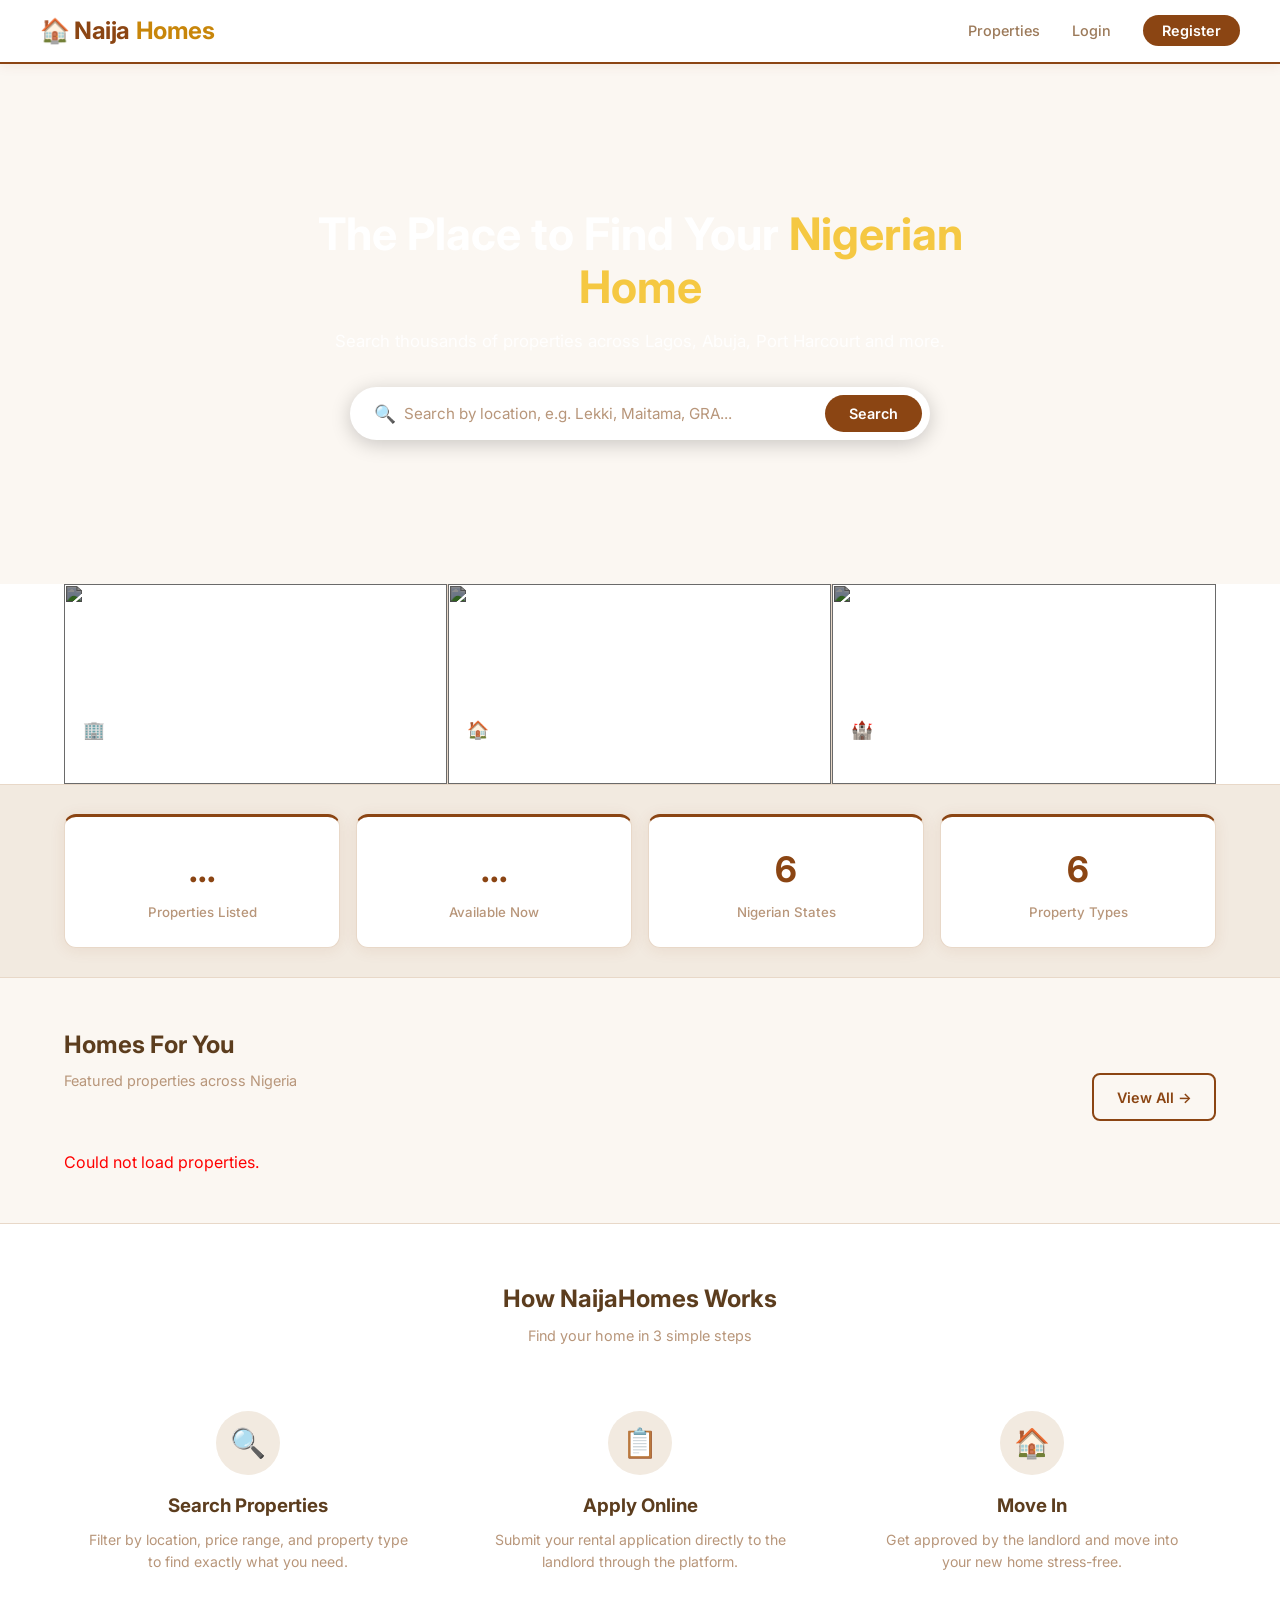
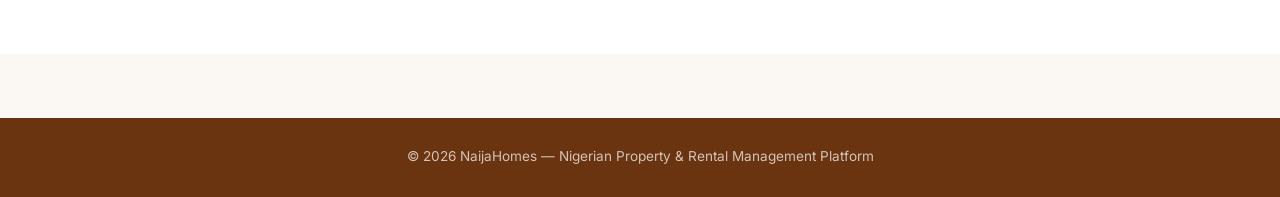
==== commit ab91dae7: "changes" ====
--- a/templates/pages/index.html
+++ b/templates/pages/index.html
@@ -159,7 +159,7 @@
 </section>
 
 <footer>
-    <p>© 2024 NaijaHomes — Nigerian Property & Rental Management Platform</p>
+    <p>© 2026 NaijaHomes — Nigerian Property & Rental Management Platform</p>
 </footer>
 
 <script src="/static/js/main.js"></script>
